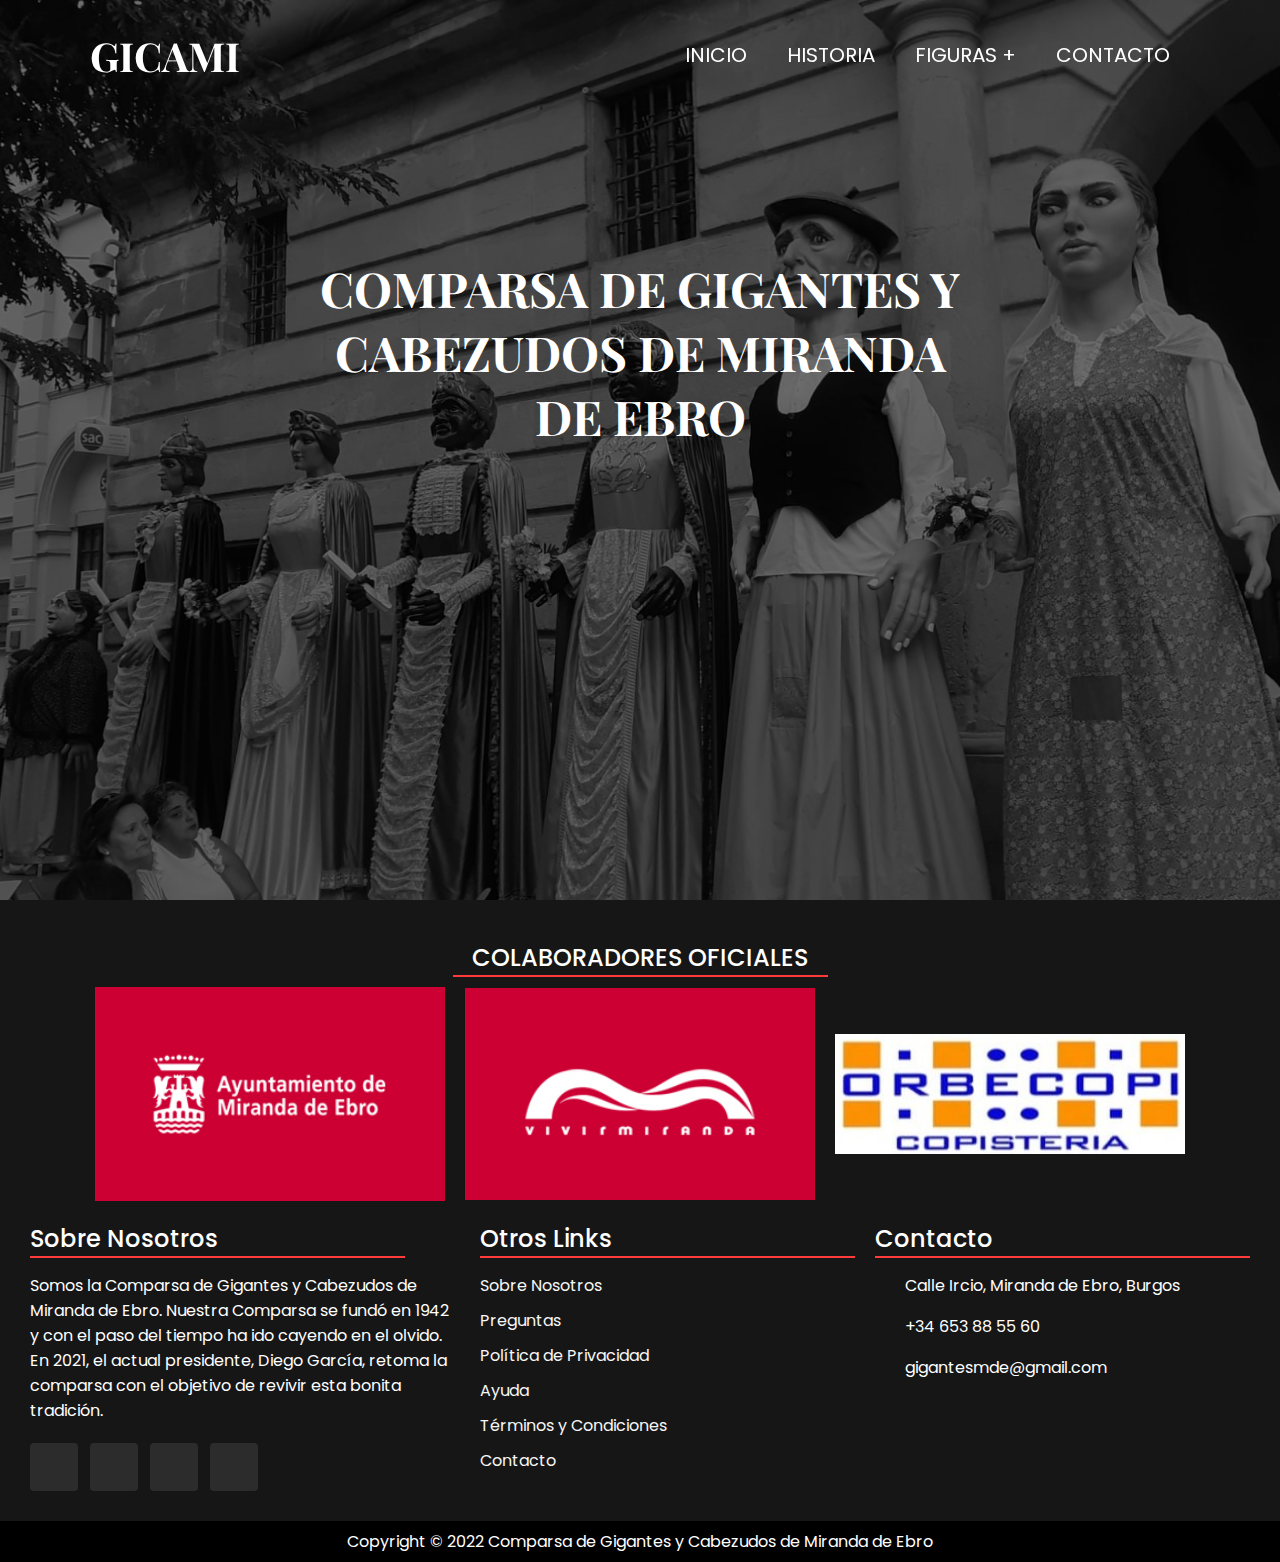
==== index.html @ 108d57a9 "Initial commit" ====
<!DOCTYPE html>
<html lang="en">
<head>
    <meta charset="UTF-8">
    <meta http-equiv="X-UA-Compatible" content="IE=edge">
    <meta name="viewport" content="width=device-width, initial-scale=1.0">
    <link rel="stylesheet" href="https://cdnjs.cloudflare.com/ajax/libs/font-awesome/6.2.0/css/all.min.css" integrity="sha512-xh6O/CkQoPOWDdYTDqeRdPCVd1SpvCA9XXcUnZS2FmJNp1coAFzvtCN9BmamE+4aHK8yyUHUSCcJHgXloTyT2A==" crossorigin="anonymous" referrerpolicy="no-referrer" />
    <link rel="stylesheet" href="estilos/estilos.css">
    <link rel="icon" href="imagenes/logo.ico">
    <title>GICAMI</title>
</head>
<body>
    <header id="menu">
        <a href="#" class="logo">GICAMI</a>
        <input type="checkbox" id="menu_hamburguer">
        <label for="menu_hamburguer">MENU</label>
        <nav class="navbar">
            <ul>
                <li><a href="#">INICIO</a></li>
                <li><a href="paginas/historia.html">HISTORIA</a></li>
                <li><a href="#">FIGURAS +</a>
                    <ul>
                        <li><a href="paginas/gigantes.html">GIGANTES</a></li>
                        <li><a href="paginas/cabezudos.html">CABEZUDOS</a></li>
                    </ul>
                </li>
                <li><a href="paginas/contacto.html">CONTACTO</a></li>
            </ul>
        </nav>
    </header>

    <main class="inicio">
        <div class="slider-frame">
            <div class="imagen1">
                <div class="fondo-slider"></div>
                <h2>COMPARSA DE GIGANTES Y CABEZUDOS DE MIRANDA DE EBRO</h2>
            </div>
            <div class="imagen2">
                <div class="fondo-slider"></div>
                <h2>CONOCE NUESTRA HISTORIA</h2>
            </div>
            <div class="imagen3">
                <div class="fondo-slider"></div>
                <h2>ECHA UN VISTAZO A NUESTROS GIGANTES</h2>
            </div>
            <div class="imagen4">
                <div class="fondo-slider"></div>
                <h2>¿CONOCES A ALGUNO DE NUESTROS CABEZUDOS?</h2>
            </div>
            <div class="imagen5">
                <div class="fondo-slider"></div>
                <h2>SI TIENE ALGUNA DUDA PUEDE CONTACTAR CON NOSOTROS</h2>
            </div>
        </div>
    </main>

    <footer>
        <div class="container_footer">
            <!-- Ocupará la primera fila del Footer -->
            <div class="section_colaborador">
                <h2>COLABORADORES OFICIALES</h2>
                <div class="img_colaborador">
                    <img src="imagenes/ayto-miranda.jpg" alt="ayto-miranda">
                    <img src="imagenes/vivir-miranda.jpg" alt="vivir-miranda">
                    <img src="imagenes/orbecopi.jpg" alt="orbecopi">
                </div>
            </div>

            <!-- Ocupará la segunda fila del Footer -->
            <!-- Primera columna -->
            <div class="about_us">
                <h2>Sobre Nosotros</h2>
                <p>Somos la Comparsa de Gigantes y Cabezudos de Miranda de Ebro. Nuestra Comparsa se fundó en 1942 y con el paso del tiempo ha ido cayendo en el olvido.
                    En 2021, el actual presidente, Diego García, retoma la comparsa con el objetivo de revivir esta bonita tradición.
                </p>
                <ul class="sci">
                    <li><a href="https://www.facebook.com/gigantes.mde/"><i class="fa fa-brands fa-facebook"></i></a></li>
                    <li><a href="https://twitter.com/gigantes_mde/"><i class="fa fa-brands fa-twitter"></i></a></li>
                    <li><a href="https://www.instagram.com/gigantes.mde/"><i class="fa fa-brands fa-instagram"></i></a></li>
                    <li><a href="https://www.youtube.com/channel/UCCuppzvpkqZU08RCIbNk3lQ"><i class="fa fa-brands fa-youtube"></i></a></li>
                </ul>
            </div>
            <!-- Segunda columna -->
            <div class="quick_links">
                <h2>Otros Links</h2>
                <ul>
                    <li><a href="paginas/historia.html">Sobre Nosotros</a></li>
                    <li><a href="paginas/contacto.html">Preguntas</a></li>
                    <li><a href="#">Política de Privacidad</a></li>
                    <li><a href="paginas/contacto.html">Ayuda</a></li>
                    <li><a href="#">Términos y Condiciones</a></li>
                    <li><a href="paginas/contacto.html">Contacto</a></li>
                </ul>
            </div>
            <!-- Tercera columna -->
            <div class="contact_us">
                <h2>Contacto</h2>
                <ul class="info">
                    <li>
                        <span><i class="fa-solid fa-location-dot"></i></span>
                        <span>Calle Ircio, Miranda de Ebro, Burgos</span>
                    </li>
                    <li>
                        <span><i class="fa-solid fa-phone"></i></span>
                        <span>+34 653 88 55 60</span>
                    </li>
                    <li>
                        <span><i class="fa-solid fa-envelope"></i></span>
                        <span>gigantesmde@gmail.com</span>
                    </li>
                </ul>
            </div>
        </div>
    </footer>
    <div class="copyright"><p>Copyright &#169; 2022 Comparsa de Gigantes y Cabezudos de Miranda de Ebro</p></div>
</body>
</html>
<script src="js/app.js"></script>
---- estilos/estilos.css ----
@import url('https://fonts.googleapis.com/css2?family=Poppins:wght@300;400;700&display=swap');
@import url('https://fonts.googleapis.com/css2?family=Playfair+Display:wght@500&display=swap');

* {
    margin: 0;
    padding: 0;
    text-decoration: none;
    list-style-type: none;
    box-sizing: border-box;
}

body {
    width: 100%;
    font-family: Arial, Helvetica, sans-serif;
    display: grid;
    grid-template-columns: 1fr 2fr 1fr;
    justify-content: end;
    font-family: 'Poppins', sans-serif;
}

/* ESTILOS DEL HEADER */
header {
    grid-column: 1/4;
    grid-row: 1;
    position: fixed;
    top: 0;
    left: 0;
    right: 0;
    background: transparent;
    padding: 20px;
    display: flex;
    align-items: center;
    justify-content: space-between;
    z-index: 1000;
}

header .logo {
    font-weight: bolder;
    font-size: 2.5em;
    color: #fff;
    font-family: 'Playfair Display', serif;
}

header .navbar {
    position: absolute;
    top: 100%;
    left: 0;
    right: 0;
    background: transparent;
    border-top: 1px solid rgba(0, 0, 0, 0.1);
    display: none;
}

header .navbar ul li {
    position: relative;
    float: left;
    width: 100%;
}

header .navbar ul li a {
    font-size: 20px;
    padding: 20px;
    color: #fff;
    display: block;
}

header .navbar ul li a:hover {
    background: #fff;
    color: #333;
}

header .navbar ul li ul {
    position: relative;
    left: 0;
    width: 100%;
    background: #333;
    display: none;
}

header .navbar ul li ul li {
    width: 100%;
    border-top: 1px solid rgba(0, 0, 0, 0.1);
    background: #333;
}

header .navbar ul li:focus-within > ul,
header .navbar ul li:hover > ul {
    display: initial;
}

#menu_hamburguer {
    display: none;
}

header label {
    font-size: 20px;
    color: #333;
    cursor: pointer;
    display: initial;
}

#menu_hamburguer:checked ~.navbar {
    display: initial;
}

/* ESTILOS DEL FOOTER */
footer {
    grid-column: 1/4;
    grid-row: 3;
}

footer .container_footer {
    padding: 30px;
    display: grid;
    background: #161616;
    grid-template-columns: 1fr;
    grid-template-rows: auto;
    grid-gap: 30px;
}

footer .container_footer h2 {
    position: relative;
    color: #fff;
    font-weight: 500;
    margin-bottom: 15px;
    border-bottom: 2px solid #ff3b3b;
    width: 375px;
}

footer .container_footer .section_colaborador {
    margin: auto;
}

footer .container_footer .section_colaborador .img_colaborador {
    display: flex;
    flex-direction: column;
}

footer .container_footer .section_colaborador .img_colaborador img {
    margin: 10px auto;
    width: 350px;
}

footer .container_footer .about_us p {
    color: #fff;
}

.sci {
    margin-top: 20px;
    display: grid;
    grid-template-columns: repeat(4, 50px);
    grid-gap: 10px
}

.sci li a {
    width: 48px;
    height: 48px;
    background: #2c2c2c;
    display: grid;
    align-content: center;
    justify-content: center;
    text-decoration: none;
    border-radius: 4px;
}

.sci li a:hover {
    background: #464646;
}

.sci li a .fa {
    color: #fff;
    font-size: 20px;
}

footer .container_footer .quick_links {
    position: relative;
}

footer .container_footer .quick_links li a {
    color: #f7f7f7;
    text-decoration: none;
    margin-bottom: 10px;
    display: inline-block;
}

footer .container_footer .quick_links li a:hover {
    color: #ff3b3b;
}

footer .container_footer .contact_us .info {
    position: relative;
}

footer .container_footer .contact_us .info li {
    display: grid;
    grid-template-columns: 30px 1fr;
    margin-bottom: 16px;
}

footer .container_footer .contact_us .info li span:nth-child(1) {
    color: #fff;
    font-size: 20px;
}

footer .container_footer .contact_us .info li span {
    color: #fff;
}

.copyright {
    grid-column: 1/5;
    grid-row: 4;
    width: 100%;
    display: flex;
    justify-content: center;
    background: #000;
    padding: 8px 0;
    text-align: center;
    color: #fff;
}


/* ESTILOS DE LA PÁGINA DE INICIO */
.inicio {
    background: #DCDFD9;
    color: #1b3231;
    grid-column: 1/4;
    grid-row: 2;
    display: flex;
    flex-direction: column;
    width: 100%;
    height: 100%;
    overflow: hidden;
    padding: 0;
}

.inicio .slider-frame {
    display: grid;
    width: 100%;
    height: 100vh;
    grid-template-columns: 100% 100% 100% 100% 100%;
    animation: mover 25s infinite ease-in-out;
}

.inicio .slider-frame .imagen1 {
    position: relative;
    background: url(../imagenes/slider_inicio.jpeg);
    width: 100%;
    height: 100vh;
    background-size: cover;
    background-position: center;
}

.inicio .slider-frame .imagen2 {
    position: relative;
    background: url(../imagenes/slider_historia.jpeg);
    width: 100%;
    height: 100vh;
    background-size: cover;
    background-position: center;
}

.inicio .slider-frame .imagen3 {
    position: relative;
    background: url(../imagenes/slider_gigantes.jpeg);
    width: 100%;
    height: 100vh;
    background-size: cover;
    background-position: center;
}

.inicio .slider-frame .imagen4 {
    position: relative;
    background: url(../imagenes/slider_cabezudos.jpeg);
    width: 100%;
    height: 100vh;
    background-size: cover;
    background-position: center;
}

.inicio .slider-frame .imagen5 {
    position: relative;
    background: url(../imagenes/slider_contacto.jpg);
    width: 100%;
    height: 100vh;
    background-size: cover;
    background-position: center;
}

.inicio .slider-frame .fondo-slider {
    position: absolute;
    background: rgba(0, 0, 0, 0.8);
    width: 100%;
    height: 100vh;
    opacity: 0.7;
}

.inicio .slider-frame h2 {
    position: relative;
    width: 50%;
    margin: auto;
    margin-top: 20%;
    color: #fff;
    font-size: 3em;
    text-align: center;
    font-family: 'Playfair Display', serif;
}

@keyframes mover {
    0% {margin-left: 0;}
    15% {margin-left: 0;}

    20% {margin-left: -200%;}
    35% {margin-left: -200%;}

    40% {margin-left: -400%;}
    55% {margin-left: -400%;}

    60% {margin-left: -600%;}
    75% {margin-left: -600%;}

    80% {margin-left: -800%;}
    95% {margin-left: -800%;}
}


/* ESTILOS DE LA PÁGINA HISTORIA */
.historia {
    background: #DCDFD9;
    color: #1b3231;
    grid-column: 1/4;
    grid-row: 2;
    display: flex;
    flex-direction: column;
}

.historia .titulo-historia {
    font-family: 'Playfair Display', serif;
    display: flex;
    align-items: center;
    justify-content: center;
    min-height: 35vh;
    font-size: 1.5em;
    text-transform: uppercase;
}

.historia .container-historia {
    width: 90%;
    max-width: 1200px;
    margin: auto;
    display: flex;
    flex-direction: column;
    position: relative;
}

.historia .container-historia::after {
    content: '';
    width: 2px;
    height: 100%;
    background: #1b3231;
    position: absolute;
    top: 0;
    left: calc(50% - 1px);
    z-index: 1;
}

.historia .container-historia .evento-historia {
    display: flex;
    justify-content: space-between;
    margin-bottom: 200px;
    position: relative;
}

.historia .container-historia .evento-historia::after {
    content: '';
    display: block;
    width: 14px;
    height: 14px;
    border-radius: 100px;
    background: #DCDFD9;
    border: 2px solid #1b3231;
    position: absolute;
    z-index: 2;
    top: calc(50% - 9px);
    left: calc(50% - 9px);
}

.historia .container-historia .evento-historia .fecha-historia {
    display: flex;
    align-items: center;
    justify-content: start;
    width: calc(42% + 20px);
    font-size: 32px;
    font-weight: normal;
}

.historia .container-historia .evento-historia .foto-historia {
    width: 42%;
    border: 10px solid #fff;
    position: relative;
    box-shadow: rgba(100, 100, 111, 0.2) 0 7px 29px 0;
    padding: 2em;
}

.historia .container-historia .evento-historia .foto-historia::after {
    content: "";
	display: block;
	border: 20px solid transparent;
	border-left: 20px solid #fff;
	position: absolute;
	right: -50px;
	top: calc(50% - 20px);
}

.historia .container-historia .evento-historia .foto-historia img {
    width: 100%;
	vertical-align: top;
}

.historia .container-historia .evento-historia:nth-child(even) {
    flex-direction: row-reverse;
}

.historia .container-historia .evento-historia:nth-child(even) .fecha-historia {
    justify-content: end;
}

.historia .container-historia .evento-historia:nth-child(even) .foto-historia::after {
    content: "";
	border: 20px solid transparent;
	border-right: 20px solid #fff;
	right: initial;
	left: -50px;
}


/* ESTILOS DE LA PÁGINA DE GIGANTES */
.gigantes, .cabezudos {
    grid-column: 1/4;
    grid-row: 2;
    display: flex;
    flex-direction: column;
    background: #DCDFD9;
}

.gigantes h1, .cabezudos h1 {
    color: #1b3231;;
    text-align: center;
    font-family: 'Playfair Display', serif;
    font-size: 3em;
}

.gigantes .galeria-container-gigantes, .cabezudos .galeria-container-cabezudos {
    display: grid;
    grid-template-columns: repeat(1, 1fr);
    grid-auto-rows: 550px;
    padding: 20px;
    grid-gap: 10px;
    grid-row-gap: 50px;
}

.gigantes .galeria-container-gigantes .galeria-item-gigantes, .cabezudos .galeria-container-cabezudos .galeria-item-cabezudos {
    position: relative;
    width: 100%;
    height: 100%;
    overflow: hidden;
    border-radius: 6px;

}

.gigantes .galeria-container-gigantes .galeria-item-gigantes .galeria-imagen-gigantes, .cabezudos .galeria-container-cabezudos .galeria-item-cabezudos .galeria-imagen-cabezudos {
    width: 100%;
    height: 100%;
    transition: all 500ms ease-out;
}

.gigantes .galeria-container-gigantes .galeria-item-gigantes .galeria-imagen-capa, .cabezudos .galeria-container-cabezudos .galeria-item-cabezudos .galeria-imagen-capa {
    position: absolute;
    top: 0;
    width: 100%;
    height: 100%;
    background: rgba(0, 103, 123, 0.7);
    transition: all 500ms ease-out;
    opacity: 0;
    visibility: hidden;
    display: flex;
    flex-direction: column;
    justify-content: center;
    align-items: center;
    text-align: center;
    color: #fff;
    font-size: 15px;
}

.gigantes .galeria-container-gigantes .galeria-item-gigantes:active .galeria-imagen-gigantes,
.gigantes .galeria-container-gigantes .galeria-item-gigantes:hover .galeria-imagen-gigantes,
.cabezudos .galeria-container-cabezudos .galeria-item-cabezudos:active .galeria-imagen-cabezudos,
.cabezudos .galeria-container-cabezudos .galeria-item-cabezudos:hover .galeria-imagen-cabezudos {
    transform: scale(1.3);
}

.gigantes .galeria-container-gigantes .galeria-item-gigantes:active > .galeria-imagen-capa,
.gigantes .galeria-container-gigantes .galeria-item-gigantes:hover > .galeria-imagen-capa,
.cabezudos .galeria-container-cabezudos .galeria-item-cabezudos:active > .galeria-imagen-capa,
.cabezudos .galeria-container-cabezudos .galeria-item-cabezudos:hover > .galeria-imagen-capa {
    opacity: 1;
    visibility: visible;
}

.gigantes .galeria-container-gigantes .galeria-item-gigantes .galeria-titulo-gigantes, .cabezudos .galeria-container-cabezudos .galeria-item-cabezudos .galeria-titulo-cabezudos {
    position: absolute;
    bottom: 0;
    color: #fff;
    background: #333;
    width: 100%;
    padding: 20px;
    text-align: center;
    border-bottom-left-radius: 6px;
    border-bottom-right-radius: 6px;
}


/* ESTILOS DE LA PÁGINA DE CONTACTO */
main {
    grid-column: 1/4;
    grid-row: 2;
    display: grid;
    grid-template-columns: 1fr 2fr 1fr;
    align-items: center;
    justify-content: center;
    min-height: 100vh;
    width: 100%;
    padding: 40px;
    padding-top: 150px;
    background: url(../imagenes/fondo_contacto2.jpeg) no-repeat;
    background-size: cover;
}

main .container {
    grid-column: 2/3;
    background: #fff;
    width: 80%;
    max-width: 800px;
    padding: 25px 40px 10px 40px;
    box-shadow: 0px 0px 10px rgba(0, 0, 0, 0.1);
    border-radius: 15px;
}

main .container .text {
    font-family: 'Playfair Display', serif;
    font-size: 30px;
    font-weight: 600;
    text-align: center;
    background: #333;
    -webkit-background-clip: text;
    -webkit-text-fill-color: transparent;
}

main .container form {
    padding: 10px 0 0 0;
}

main .container form .form-row {
    display: block;
    margin: 32px 0;
}

main .container form .form-row .input-data {
    width: 100%;
    height: 40px;
    margin: 35px 0;
    position: relative;
}

main .container form .submit-btn {
    display: flex;
    justify-content: center;
}

main .container form .form-row .textarea {
    height: 70px;
}

main .container form .form-row .input-data input, main .container form .form-row textarea {
    display: block;
    height: 100%;
    width: 100%;
    border: none;
    font-size: 17px;
    border-bottom: 2px solid rgba(0, 0, 0, 0.12);
}

main .container form .form-row textarea {
    resize: none;
    padding-top: 10px;
}

main .container form .form-row .input-data input:hover ~ label, main .container form .form-row textarea:hover ~ label,
main .container form .form-row .input-data input:focus ~ label, main .container form .form-row textarea:focus ~ label,
main .container form .form-row .input-data input:valid ~ label, main .container form .form-row textarea:valid ~ label {
    transform: translateY(-20px);
    color: #3498db;
    font-size: 14px;
}

main .container form .form-row .input-data label {
    position: absolute;
    bottom: 10px;
    font-size: 16px;
    pointer-events: none;
    transition: all 0.3s ease;
}

main .container form .form-row .textarea label {
    width: 100%;
    bottom: 40px;
    background: #fff;
}

main .container form .form-row .input-data .underline {
    position: absolute;
    bottom: 0;
    height: 2px;
    width: 100%;
}

main .container form .form-row .input-data .underline:before,
main .container form .form-row .input-data .underline:after {
    position: absolute;
    content: '';
    height: 100%;
    width: 100%;
    background: #3498db;
    transform: scaleX(0);
    transform-origin: center;
    transition: transform 0.3s ease;
}

main .container form .form-row .input-data input:hover ~ .underline:before, main .container form .form-row textarea:hover ~ .underline:before,
main .container form .form-row .input-data input:focus ~ .underline:before, main .container form .form-row textarea:focus ~ .underline:before,
main .container form .form-row .input-data input:valid ~ .underline:before, main .container form .form-row textarea:valid ~ .underline:before {
    transform: scaleX(1);
}

main .container form .submit-btn .input-data {
    height: 45px !important;
    width: 40% !important;
    overflow: hidden;
}

main .container form .submit-btn .input-data .inner {
    height: 100%;
    width: 300%;
    position: absolute;
    left: -100%;
    background: -webkit-linear-gradient(right, #56d8e4, #9f01ea);
    transition: all 0.3s;
}

main .container form .submit-btn .input-data:hover .inner {
    left: 0;
}

main .container form .submit-btn .input-data input {
    position: relative;
    z-index: 2;
    background: none;
    border: none;
    color: #fff;
    font-size: 17px;
    font-weight: 500;
    text-transform: uppercase;
    letter-spacing: 1px;
    cursor: pointer;
}

@media screen and (min-width: 800px) {
    /* ESTILOS PÁGINA DE GIGANTES */
    .gigantes .galeria-container-gigantes, .cabezudos .galeria-container-cabezudos {
        grid-template-columns: repeat(2, 1fr);
    }

    /* ESTILOS DEL FOOTER */
    footer .container_footer {
        padding: 30px;
        display: grid;
        grid-template-columns: repeat(2, 1fr);
        grid-template-rows: auto;
        grid-gap: 20px;
    }

    footer .container_footer .section_colaborador h2 {
        text-align: center;
        margin: 10px auto;
    }

    footer .container_footer .section_colaborador, footer .container_footer .about_us {
        grid-column: 1/3;
    }

    footer .container_footer .section_colaborador .img_colaborador {
        display: flex;
        flex-direction: row;
    }

    footer .container_footer .section_colaborador .img_colaborador img {
        margin: auto 10px;
    }

    footer .container_footer .quick_links {
        grid-column: 1/2;
    }

    footer .container_footer .contact_us {
        grid-column: 2/3;
    }
}

@media screen and (min-width: 1280px) {
    /* ESTILOS DEL HEADER */
    header {
        padding: 20px 7%;
    }

    header label {
        display: none;
    }

    header .navbar {
        display: initial;
        position: initial;
        border-top: none;
    }

    header .navbar ul li {
        width: initial;
    }

    header .navbar ul li ul {
        position: absolute;
        width: 200px;
    }

    #menu_hamburguer:checked ~.navbar {
        display: initial;
    }

    /* ESTILOS DEL FOOTER */
    footer .container_footer {
        padding: 30px;
        display: grid;
        grid-template-columns: 2fr 1fr 1fr;
        grid-template-rows: auto;
        grid-gap: 20px;
    }

    footer .container_footer .section_colaborador {
        grid-column: 1/4;
    }

    footer .container_footer .about_us {
        grid-column: 1/2;
    }

    footer .container_footer .quick_links {
        grid-column: 2/3;
    }

    footer .container_footer .contact_us {
        grid-column: 3/4;
    }


    /* ESTILOS PÁGINA DE GIGANTES */
    .gigantes .galeria-container-gigantes {
        grid-template-columns: repeat(4, 1fr);
    }

    .cabezudos .galeria-container-cabezudos {
        grid-template-columns: repeat(3, 1fr);
        grid-column-gap: 50px;
    }


    /* ESTILOS DEL FORMULARIO */
    
    main .container .text {
        font-size: 35px;
    }

    main .container form {
        padding: 30px 0 0 0;
    }

    main .container form .form-row {
        display: flex;
    }

    main .container form .form-row .input-data {
        margin: 0 20px;
    }

    main .container form .submit-btn {
        display: flex;
        justify-content: center;
    }

    main .container form .submit-btn {
        display: flex;
        justify-content: left;
    }

    main .container form .submit-btn .input-data {
        width: 25% !important;
    }
}

/* Se hará un diseño para imprimir de la página inicial */
@media print and (orientation: portrait) {   
    /* Le indicamos ninguna animación para que salga la primera imagen del slider */
    .inicio .slider-frame {
        animation: none;
    }
}
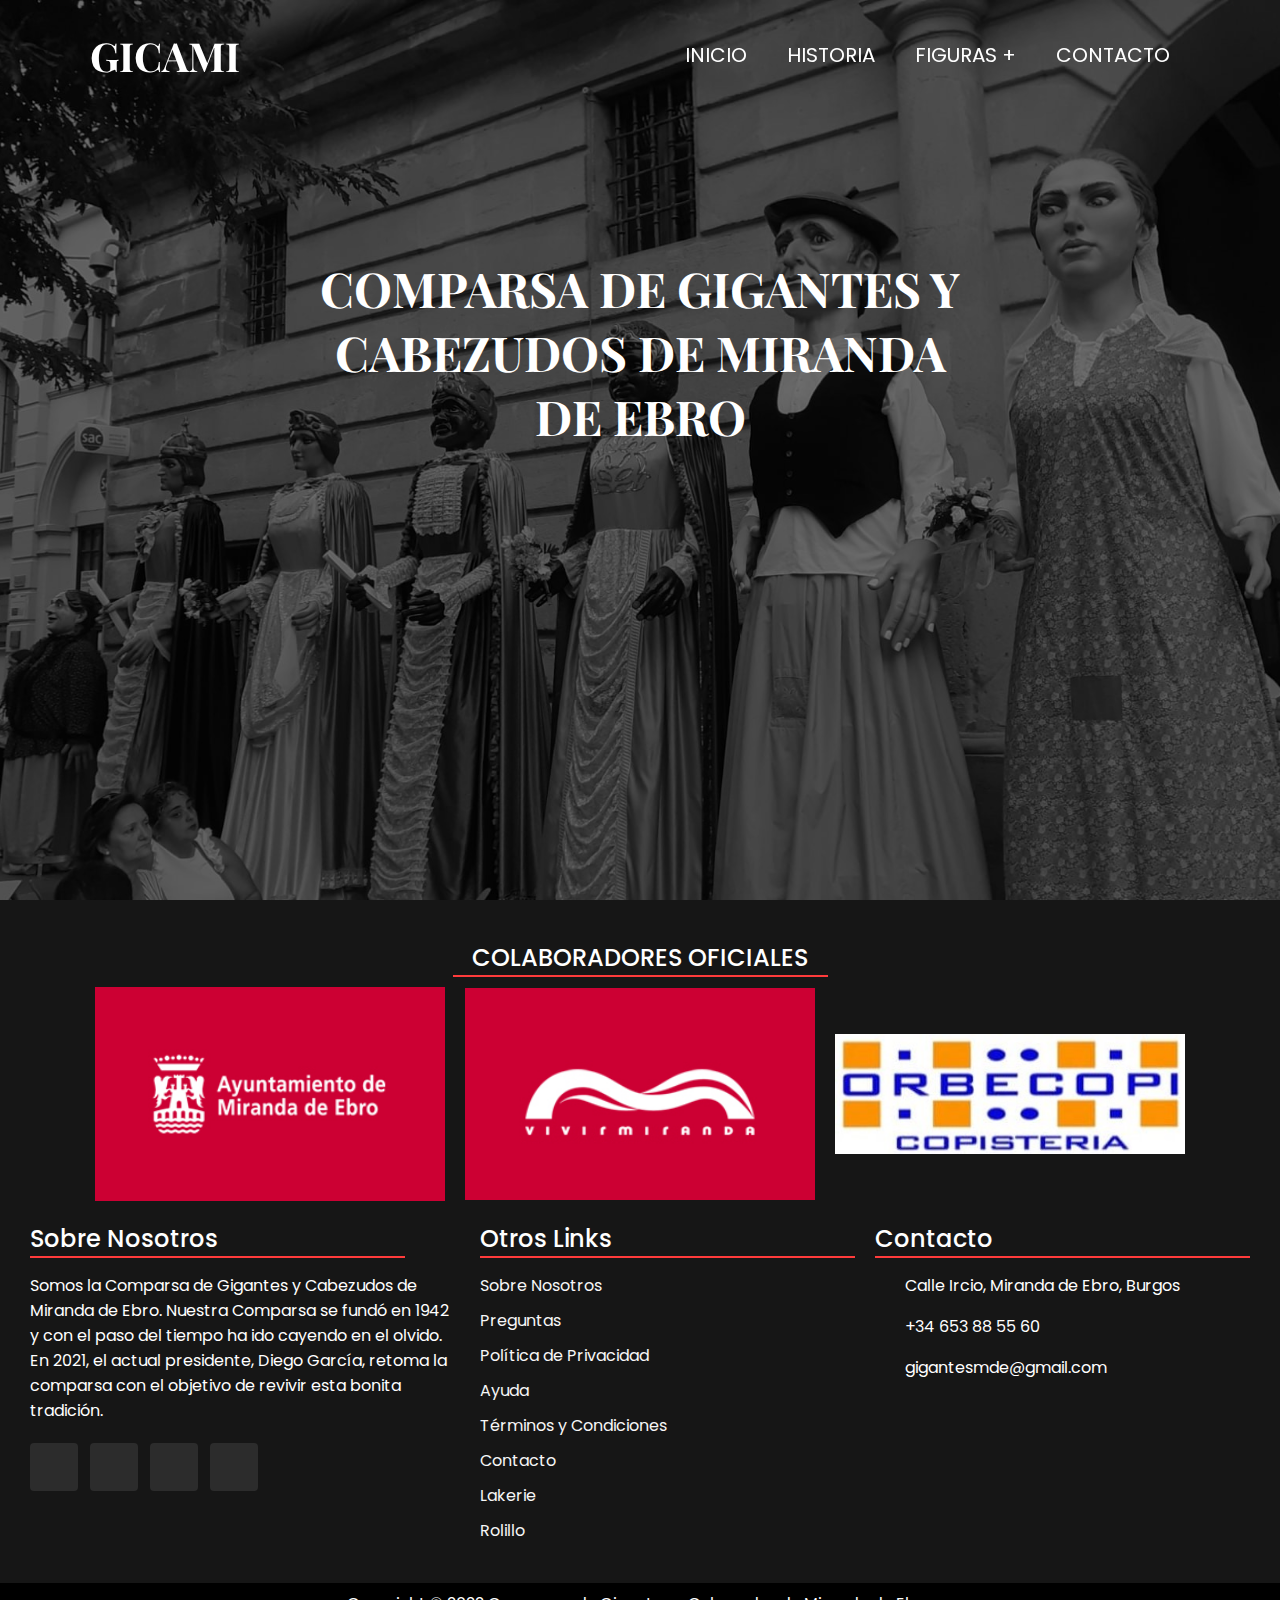
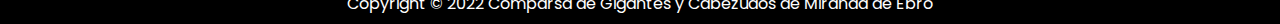
==== commit 87ce7c8d: "Enlaces compañeros agregados" ====
--- a/index.html
+++ b/index.html
@@ -4,14 +4,27 @@
     <meta charset="UTF-8">
     <meta http-equiv="X-UA-Compatible" content="IE=edge">
     <meta name="viewport" content="width=device-width, initial-scale=1.0">
+    <meta name="description" content="Página oficial de la Comparsa de Gigantes y Cabezudos de Miranda de Ebro.">
     <link rel="stylesheet" href="https://cdnjs.cloudflare.com/ajax/libs/font-awesome/6.2.0/css/all.min.css" integrity="sha512-xh6O/CkQoPOWDdYTDqeRdPCVd1SpvCA9XXcUnZS2FmJNp1coAFzvtCN9BmamE+4aHK8yyUHUSCcJHgXloTyT2A==" crossorigin="anonymous" referrerpolicy="no-referrer" />
     <link rel="stylesheet" href="estilos/estilos.css">
     <link rel="icon" href="imagenes/logo.ico">
     <title>GICAMI</title>
+
+    <!-- Hotjar Tracking Code for my site -->
+    <script>
+        (function(h,o,t,j,a,r){
+            h.hj=h.hj||function(){(h.hj.q=h.hj.q||[]).push(arguments)};
+            h._hjSettings={hjid:3362546,hjsv:6};
+            a=o.getElementsByTagName('head')[0];
+            r=o.createElement('script');r.async=1;
+            r.src=t+h._hjSettings.hjid+j+h._hjSettings.hjsv;
+            a.appendChild(r);
+        })(window,document,'https://static.hotjar.com/c/hotjar-','.js?sv=');
+    </script>
 </head>
 <body>
     <header id="menu">
-        <a href="#" class="logo">GICAMI</a>
+        <a href="#" target="" class="logo">GICAMI</a>
         <input type="checkbox" id="menu_hamburguer">
         <label for="menu_hamburguer">MENU</label>
         <nav class="navbar">
@@ -90,6 +103,8 @@
                     <li><a href="paginas/contacto.html">Ayuda</a></li>
                     <li><a href="#">Términos y Condiciones</a></li>
                     <li><a href="paginas/contacto.html">Contacto</a></li>
+                    <li><a href="https://anderrod01.github.io/">Lakerie</a></li>
+                    <li><a href="https://elena2332.github.io/">Rolillo</a></li>
                 </ul>
             </div>
             <!-- Tercera columna -->
--- a/estilos/estilos.css
+++ b/estilos/estilos.css
@@ -432,6 +432,56 @@
 	left: -50px;
 }
 
+#menu_historia .logo {
+    color: #fff;
+}
+
+#container-toggle {
+    background-color: #f8f8f8;
+    position: relative;
+    width: 40px;
+    height: 20px;
+    box-shadow: inset 4px 4px 6px #1b3231;
+    margin: 0px auto;
+    margin-top: 25px;
+    border-radius: 25px;
+    cursor: pointer;
+}
+
+#toggle {
+    position: absolute;
+    top: 0;
+    left: 0;
+    width: 20px;
+    height: 20px;
+    transform: scale(.7);
+    background-color: #1b3231;
+    border-radius: 25px;
+    box-shadow: 3px 3px 8px #1b3231, -3px -3px 8px #1b3231;
+}
+
+#logo_historia {
+    color: #1b3231;
+}
+
+#logo_historia.active {
+    color: #fff;
+}
+
+#container-toggle.active #toggle {
+    left: 20px;
+    background-color: linear-gradient(145deg, #D8D8D8, #ffffff);
+}
+
+#container-toggle.active {
+    box-shadow: inset 4px 4px 6px #cecece;
+}
+
+#historia_oscuro.active {
+    background-color: rgba(23, 23, 23);
+    color: #fff;
+}
+
 
 /* ESTILOS DE LA PÁGINA DE GIGANTES */
 .gigantes, .cabezudos {
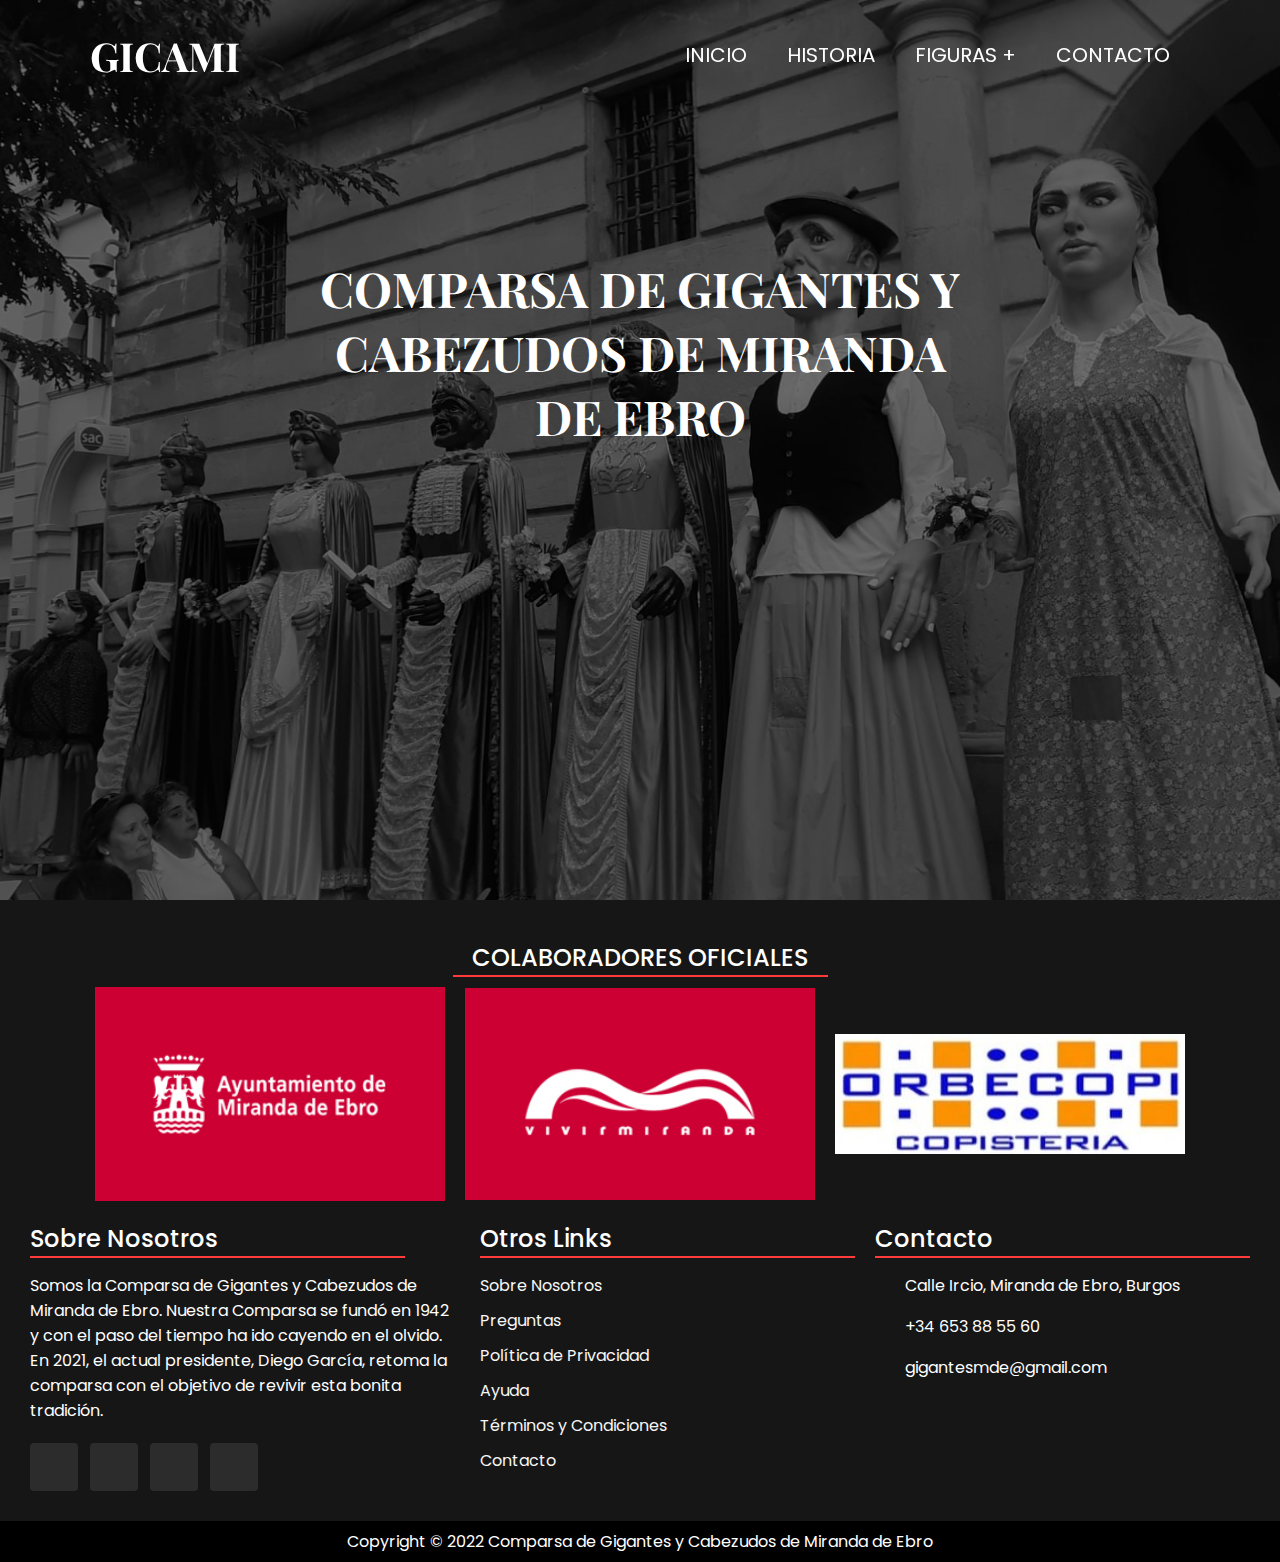
==== commit 92030c4e: "Update index.html" ====
--- a/index.html
+++ b/index.html
@@ -103,8 +103,6 @@
                     <li><a href="paginas/contacto.html">Ayuda</a></li>
                     <li><a href="#">Términos y Condiciones</a></li>
                     <li><a href="paginas/contacto.html">Contacto</a></li>
-                    <li><a href="https://anderrod01.github.io/">Lakerie</a></li>
-                    <li><a href="https://elena2332.github.io/">Rolillo</a></li>
                 </ul>
             </div>
             <!-- Tercera columna -->
